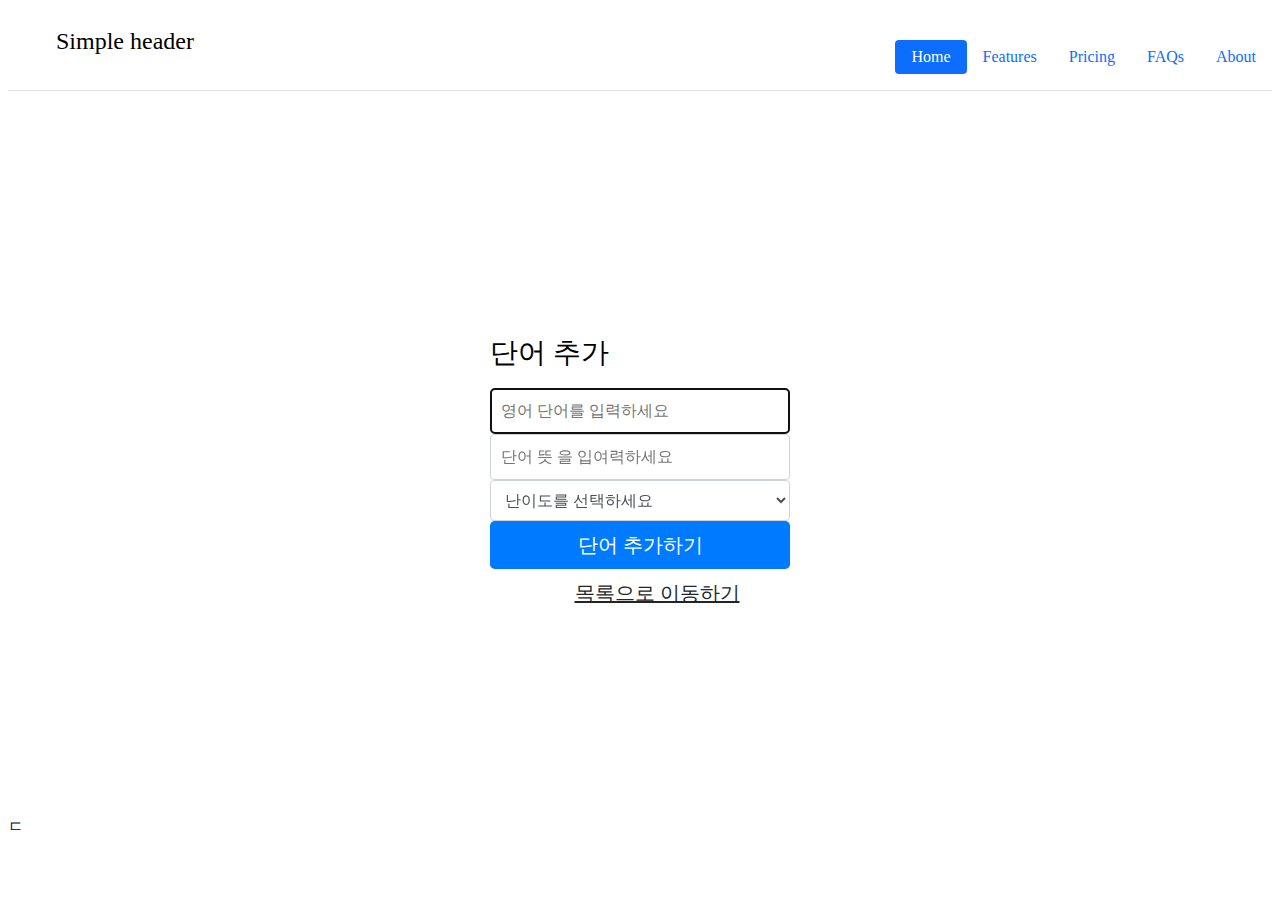
==== add.html @ 437aefdc "1차완료" ====
<!DOCTYPE html>
<html lang="en">
<head>
    <meta charset="UTF-8">
    <meta http-equiv="X-UA-Compatible" content="IE=edge">
    <meta name="viewport" content="width=device-width, initial-scale=1.0">
    <title>Document</title>
    <style>
        
      
        .text-decoration-none {
            text-decoration: none!important;
        }
        ul {
            margin-top: 0;
        }

        
        .fs-4 {
            font-size: 1.5rem!important;
        }
        .me-md-auto {
            margin-right: auto!important;
        }
        .nav {
            display: flex;
            flex-wrap: wrap;
            padding-left: 0;
            margin-bottom: 0;
            list-style-type:none;
        }
        .nav-pills .nav-link.active, .nav-pills .show .nav-link {
            color: #fff;
            background-color: #0d6efd;
        }
        
        table { 
             width: 100%;
             border-collapse : collapse; 
        }

        .nav-pills .nav-link {
            background: 0 0;
            border: 0;
            border-radius: 0.25rem;
        }
        ul {
            margin-block-start: 1em;
            margin-block-end: 1em;
            margin-inline-start: 0px;
            margin-inline-end: 0px;
            padding-inline-start: 40px;
        }
        .nav-pills .nav-link {
            background: 0 0;
            border: 0;
            border-radius: 0.25rem;
        }

        .nav-link {
            display: block;
            padding: 0.5rem 1rem;
            color: #0d6efd;
            text-decoration: none;
            transition: color .15s ease-in-out,background-color .15s ease-in-out,border-color .15s ease-in-out;
        }
        .me-2 {
            margin-right: 0.5rem!important;
        }
        .bi {
            vertical-align: -0.125em;
            fill: currentColor;
        }
        .text-dark {
            --bs-text-opacity: 1;
            color: rgba(var(--bs-dark-rgb),var(--bs-text-opacity))!important;
        }
        .py-3 {
            padding-top: 1rem!important;
            padding-bottom: 1rem!important;
        }
        .d-flex {
            display: flex!important;
        }
        .mb-4 {
            margin-bottom: 1.5rem!important;
        }
        .justify-content-center {
            justify-content: center!important;
        }

        .flex-wrap {
            flex-wrap: wrap!important;
        }
        .border-bottom {
            border-bottom: 1px solid #dee2e6!important;
        }
        .align-items-center {
            align-items: center!important;
        }
        .mb-md-0 {
            margin-bottom: 0!important;
        }



        .form-signin {
            width: 100%;
            max-width: 300px;
            padding: 200px;
            margin: auto;
        }

        .mb-3, .my-3 {
            margin-bottom: 1rem!important;
        }


        img {
            vertical-align: middle;
            border-style: none;
        }

        .font-weight-normal {
            font-weight: 400!important;
        }

  
        .h3, h3 {
            font-size: 1.75rem;
        }


        .form-signin input[type="password"] {
            margin-bottom: 10px;
            border-top-left-radius: 0;
            border-top-right-radius: 0;
        }

        label {
            display: inline-block;
            margin-bottom: 0.5rem;
        }

        .form-signin input[type="email"] {
            margin-bottom: -1px;
            border-bottom-right-radius: 0;
            border-bottom-left-radius: 0;
        }

        .form-signin .form-control {
            position: relative;
            box-sizing: border-box;
            height: auto;
            padding: 10px;
            font-size: 16px;
        }

        .form-control {
            display: block;
            width: 100%;
            height: calc(1.5em + 0.75rem + 2px);
            padding: 0.375rem 0.75rem;
            font-size: 1rem;
            font-weight: 400;
            line-height: 1.5;
            color: #495057;
            background-color: #fff;
            background-clip: padding-box;
            border: 1px solid #ced4da;
            border-radius: 0.25rem;
            transition: border-color .15s ease-in-out,box-shadow .15s ease-in-out;
        }

        .sr-only {
            position: absolute;
            width: 1px;
            height: 1px;
            padding: 0;
            margin: -1px;
            overflow: hidden;
            clip: rect(0,0,0,0);
            white-space: nowrap;
            border: 0;
        }

        button, input {
            overflow: visible;
        }

        button, input, optgroup, select, textarea {
            margin: 0;
            font-family: inherit;
            font-size: inherit;
            line-height: inherit;
        }

        button, select {
            text-transform: none;
        }
        button, input {
            overflow: visible;
        }
        button, input, optgroup, select, textarea {
            margin: 0;
            font-family: inherit;
            font-size: inherit;
            line-height: inherit;
        }

        button {
            border-radius: 0;
        }

        .btn:not(:disabled):not(.disabled) {
            cursor: pointer;
        }
        [type=button]:not(:disabled), [type=reset]:not(:disabled), [type=submit]:not(:disabled), button:not(:disabled) {
            cursor: pointer;
        }
        .btn-block {
            display: block;
            width: 100%;
        }
        .btn-group-lg>.btn, .btn-lg {
            padding: 0.5rem 1rem;
            font-size: 1.25rem;
            line-height: 1.5;
            border-radius: 0.3rem;
        }
        .btn-primary {
            color: #fff;
            background-color: #007bff;
            border-color: #007bff;
        }
        .btn {
            display: inline-block;
            font-weight: 400;
            color: #212529;
            text-align: center;
            vertical-align: middle;
            -webkit-user-select: none;
            -moz-user-select: none;
            -ms-user-select: none;
            user-select: none;
            background-color: transparent;
            border: 1px solid transparent;
            padding: 0.375rem 0.75rem;
            font-size: 1rem;
            line-height: 1.5;
            border-radius: 0.25rem;
            transition: color .15s ease-in-out,background-color .15s ease-in-out,border-color .15s ease-in-out,box-shadow .15s ease-in-out;
        }
        [type=button], [type=reset], [type=submit], button {
            -webkit-appearance: button;
        }

        input[type=checkbox], input[type=radio] {
            box-sizing: border-box;
            padding: 0;
        }
        .btn:not(:disabled):not(.disabled) {
            cursor: pointer;
        }

        .text-muted {
            color: #6c757d!important;
        }

        .mt-5, .my-5 {
            margin-top: 3rem!important;
        }
        .mb-3, .my-3 {
            margin-bottom: 1rem!important;
        }
        .btn:not(:disabled):not(.disabled) {
            cursor: pointer;
        }
        .btn-block {
            display: block;
            width: 100%;
        }

        .btn-primary {
            color: #fff;
            background-color: #007bff;
            border-color: #007bff;
        }

        .btn {
            font-weight: 400;
            text-align: center;
            vertical-align: middle;
            user-select: none;
            border: 1px solid transparent;
            transition: color .15s ease-in-out,background-color .15s ease-in-out,border-color .15s ease-in-out,box-shadow .15s ease-in-out;
        }
        .btn-group-lg>.btn, .btn-lg {
            padding: 0.5rem 1rem;
            font-size: 1.25rem;
            line-height: 1.5;
            border-radius: 0.3rem;
        }

    </style>

    <script language="javascript">

        function alerttest(){
            alert("영어 단어가 추가 되었습니다!");

        }

    </script>
</head>
<body>
    <div class="container">
        <header class="d-flex flex-wrap justify-content-center py-3 mb-4 border-bottom">
          <a href="/" class="d-flex align-items-center mb-3 mb-md-0 me-md-auto text-dark text-decoration-none">
            <svg class="bi me-2" width="40" height="32"><use xlink:href="#bootstrap"></use></svg>
            <span class="fs-4">Simple header</span>
          </a>
    
          <ul class="nav nav-pills">
            <li class="nav-item"><a href="#" class="nav-link active" aria-current="page">Home</a></li>
            <li class="nav-item"><a href="#" class="nav-link">Features</a></li>
            <li class="nav-item"><a href="#" class="nav-link">Pricing</a></li>
            <li class="nav-item"><a href="#" class="nav-link">FAQs</a></li>
            <li class="nav-item"><a href="#" class="nav-link">About</a></li>
          </ul>
        </header>

        <form class="form-signin">
            
            <h1 class="h3 mb-3 font-weight-normal"> 단어 추가</h1>

            <label for = "inputWordEnglish"class = "sr-only">영어 단어</label >
                <input type = "text"id = "inputWordEnglish"class = "form-control"placeholder = "영어 단어를 입력하세요"required="" autofocus=""/>
                
                 <!-- Input field for Korean meaning -->
                 <label for ="inputWordKorean"class ="sr-only">단어 뜻 </label >
                 <input type ="text"id ="inputWordKorean"class ="form-control"placeholder ="단어 뜻 을 입여력하세요"required=""/>

                 <label for="inputDifficulty" class="sr-only">난이도</label>
                 <select id="inputDifficulty" class="form-control">
                     <option selected>난이도를 선택하세요</option>
                     <option value="1">1</option>
                     <option value="2">2</option>
                     <option value="3">3</option>
                 </select>
     
            <button onclick="alerttest()" class="btn btn-lg btn-primary btn-block" type="submit">단어 추가하기</button>
            
            <a href="index.html" class = "btn btn-lg btn-secondary btn-block">목록으로 이동하기</a>
        </form>
      </div> ㄷ
    
      

      
</body>
</html>
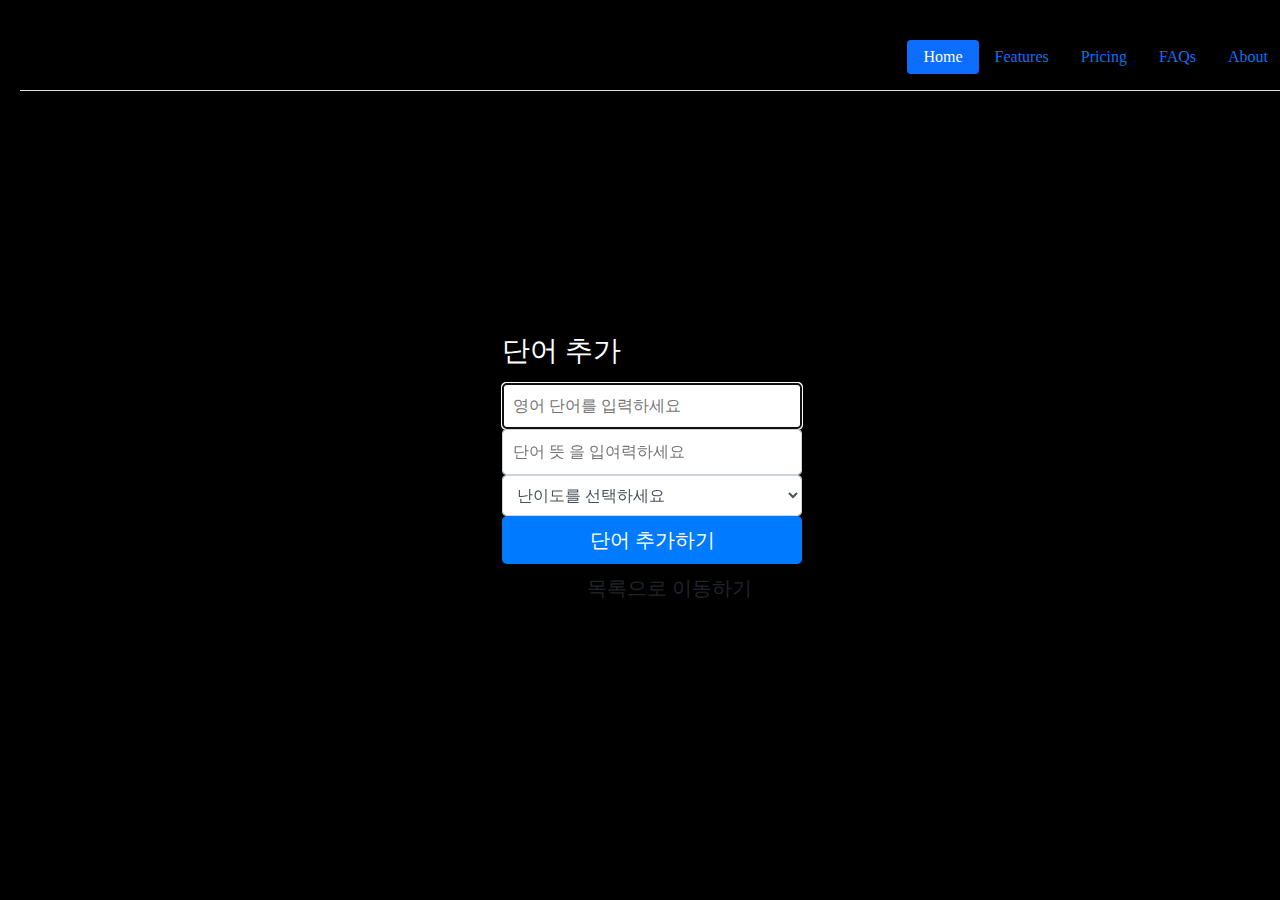
==== commit 05a497b6: "css 파일 추가" ====
--- a/add.html
+++ b/add.html
@@ -5,304 +5,7 @@
     <meta http-equiv="X-UA-Compatible" content="IE=edge">
     <meta name="viewport" content="width=device-width, initial-scale=1.0">
     <title>Document</title>
-    <style>
-        
-      
-        .text-decoration-none {
-            text-decoration: none!important;
-        }
-        ul {
-            margin-top: 0;
-        }
-
-        
-        .fs-4 {
-            font-size: 1.5rem!important;
-        }
-        .me-md-auto {
-            margin-right: auto!important;
-        }
-        .nav {
-            display: flex;
-            flex-wrap: wrap;
-            padding-left: 0;
-            margin-bottom: 0;
-            list-style-type:none;
-        }
-        .nav-pills .nav-link.active, .nav-pills .show .nav-link {
-            color: #fff;
-            background-color: #0d6efd;
-        }
-        
-        table { 
-             width: 100%;
-             border-collapse : collapse; 
-        }
-
-        .nav-pills .nav-link {
-            background: 0 0;
-            border: 0;
-            border-radius: 0.25rem;
-        }
-        ul {
-            margin-block-start: 1em;
-            margin-block-end: 1em;
-            margin-inline-start: 0px;
-            margin-inline-end: 0px;
-            padding-inline-start: 40px;
-        }
-        .nav-pills .nav-link {
-            background: 0 0;
-            border: 0;
-            border-radius: 0.25rem;
-        }
-
-        .nav-link {
-            display: block;
-            padding: 0.5rem 1rem;
-            color: #0d6efd;
-            text-decoration: none;
-            transition: color .15s ease-in-out,background-color .15s ease-in-out,border-color .15s ease-in-out;
-        }
-        .me-2 {
-            margin-right: 0.5rem!important;
-        }
-        .bi {
-            vertical-align: -0.125em;
-            fill: currentColor;
-        }
-        .text-dark {
-            --bs-text-opacity: 1;
-            color: rgba(var(--bs-dark-rgb),var(--bs-text-opacity))!important;
-        }
-        .py-3 {
-            padding-top: 1rem!important;
-            padding-bottom: 1rem!important;
-        }
-        .d-flex {
-            display: flex!important;
-        }
-        .mb-4 {
-            margin-bottom: 1.5rem!important;
-        }
-        .justify-content-center {
-            justify-content: center!important;
-        }
-
-        .flex-wrap {
-            flex-wrap: wrap!important;
-        }
-        .border-bottom {
-            border-bottom: 1px solid #dee2e6!important;
-        }
-        .align-items-center {
-            align-items: center!important;
-        }
-        .mb-md-0 {
-            margin-bottom: 0!important;
-        }
-
-
-
-        .form-signin {
-            width: 100%;
-            max-width: 300px;
-            padding: 200px;
-            margin: auto;
-        }
-
-        .mb-3, .my-3 {
-            margin-bottom: 1rem!important;
-        }
-
-
-        img {
-            vertical-align: middle;
-            border-style: none;
-        }
-
-        .font-weight-normal {
-            font-weight: 400!important;
-        }
-
-  
-        .h3, h3 {
-            font-size: 1.75rem;
-        }
-
-
-        .form-signin input[type="password"] {
-            margin-bottom: 10px;
-            border-top-left-radius: 0;
-            border-top-right-radius: 0;
-        }
-
-        label {
-            display: inline-block;
-            margin-bottom: 0.5rem;
-        }
-
-        .form-signin input[type="email"] {
-            margin-bottom: -1px;
-            border-bottom-right-radius: 0;
-            border-bottom-left-radius: 0;
-        }
-
-        .form-signin .form-control {
-            position: relative;
-            box-sizing: border-box;
-            height: auto;
-            padding: 10px;
-            font-size: 16px;
-        }
-
-        .form-control {
-            display: block;
-            width: 100%;
-            height: calc(1.5em + 0.75rem + 2px);
-            padding: 0.375rem 0.75rem;
-            font-size: 1rem;
-            font-weight: 400;
-            line-height: 1.5;
-            color: #495057;
-            background-color: #fff;
-            background-clip: padding-box;
-            border: 1px solid #ced4da;
-            border-radius: 0.25rem;
-            transition: border-color .15s ease-in-out,box-shadow .15s ease-in-out;
-        }
-
-        .sr-only {
-            position: absolute;
-            width: 1px;
-            height: 1px;
-            padding: 0;
-            margin: -1px;
-            overflow: hidden;
-            clip: rect(0,0,0,0);
-            white-space: nowrap;
-            border: 0;
-        }
-
-        button, input {
-            overflow: visible;
-        }
-
-        button, input, optgroup, select, textarea {
-            margin: 0;
-            font-family: inherit;
-            font-size: inherit;
-            line-height: inherit;
-        }
-
-        button, select {
-            text-transform: none;
-        }
-        button, input {
-            overflow: visible;
-        }
-        button, input, optgroup, select, textarea {
-            margin: 0;
-            font-family: inherit;
-            font-size: inherit;
-            line-height: inherit;
-        }
-
-        button {
-            border-radius: 0;
-        }
-
-        .btn:not(:disabled):not(.disabled) {
-            cursor: pointer;
-        }
-        [type=button]:not(:disabled), [type=reset]:not(:disabled), [type=submit]:not(:disabled), button:not(:disabled) {
-            cursor: pointer;
-        }
-        .btn-block {
-            display: block;
-            width: 100%;
-        }
-        .btn-group-lg>.btn, .btn-lg {
-            padding: 0.5rem 1rem;
-            font-size: 1.25rem;
-            line-height: 1.5;
-            border-radius: 0.3rem;
-        }
-        .btn-primary {
-            color: #fff;
-            background-color: #007bff;
-            border-color: #007bff;
-        }
-        .btn {
-            display: inline-block;
-            font-weight: 400;
-            color: #212529;
-            text-align: center;
-            vertical-align: middle;
-            -webkit-user-select: none;
-            -moz-user-select: none;
-            -ms-user-select: none;
-            user-select: none;
-            background-color: transparent;
-            border: 1px solid transparent;
-            padding: 0.375rem 0.75rem;
-            font-size: 1rem;
-            line-height: 1.5;
-            border-radius: 0.25rem;
-            transition: color .15s ease-in-out,background-color .15s ease-in-out,border-color .15s ease-in-out,box-shadow .15s ease-in-out;
-        }
-        [type=button], [type=reset], [type=submit], button {
-            -webkit-appearance: button;
-        }
-
-        input[type=checkbox], input[type=radio] {
-            box-sizing: border-box;
-            padding: 0;
-        }
-        .btn:not(:disabled):not(.disabled) {
-            cursor: pointer;
-        }
-
-        .text-muted {
-            color: #6c757d!important;
-        }
-
-        .mt-5, .my-5 {
-            margin-top: 3rem!important;
-        }
-        .mb-3, .my-3 {
-            margin-bottom: 1rem!important;
-        }
-        .btn:not(:disabled):not(.disabled) {
-            cursor: pointer;
-        }
-        .btn-block {
-            display: block;
-            width: 100%;
-        }
-
-        .btn-primary {
-            color: #fff;
-            background-color: #007bff;
-            border-color: #007bff;
-        }
-
-        .btn {
-            font-weight: 400;
-            text-align: center;
-            vertical-align: middle;
-            user-select: none;
-            border: 1px solid transparent;
-            transition: color .15s ease-in-out,background-color .15s ease-in-out,border-color .15s ease-in-out,box-shadow .15s ease-in-out;
-        }
-        .btn-group-lg>.btn, .btn-lg {
-            padding: 0.5rem 1rem;
-            font-size: 1.25rem;
-            line-height: 1.5;
-            border-radius: 0.3rem;
-        }
-
-    </style>
+    <link rel="stylesheet" href="my.css"/>
 
     <script language="javascript">
 
--- a/my.css
+++ b/my.css
@@ -0,0 +1,740 @@
+.text-decoration-none {
+    text-decoration: none!important;
+}
+ul {
+    margin-top: 0;
+}
+
+
+.fs-4 {
+    font-size: 1.5rem!important;
+}
+.me-md-auto {
+    margin-right: auto!important;
+}
+.nav {
+    display: flex;
+    flex-wrap: wrap;
+    padding-left: 0;
+    margin-bottom: 0;
+    list-style-type:none;
+}
+.nav-pills .nav-link.active, .nav-pills .show .nav-link {
+    color: #fff;
+    background-color: #0d6efd;
+}
+
+table { 
+     width: 100%;
+     border-collapse : collapse; 
+}
+
+.nav-pills .nav-link {
+    background: 0 0;
+    border: 0;
+    border-radius: 0.25rem;
+}
+ul {
+    margin-block-start: 1em;
+    margin-block-end: 1em;
+    margin-inline-start: 0px;
+    margin-inline-end: 0px;
+    padding-inline-start: 40px;
+}
+.nav-pills .nav-link {
+    background: 0 0;
+    border: 0;
+    border-radius: 0.25rem;
+}
+
+.nav-link {
+    display: block;
+    padding: 0.5rem 1rem;
+    color: #0d6efd;
+    text-decoration: none;
+    transition: color .15s ease-in-out,background-color .15s ease-in-out,border-color .15s ease-in-out;
+}
+.me-2 {
+    margin-right: 0.5rem!important;
+}
+.bi {
+    vertical-align: -0.125em;
+    fill: currentColor;
+}
+.text-dark {
+    --bs-text-opacity: 1;
+    color: rgba(var(--bs-dark-rgb),var(--bs-text-opacity))!important;
+}
+.py-3 {
+    padding-top: 1rem!important;
+    padding-bottom: 1rem!important;
+}
+.d-flex {
+    display: flex!important;
+}
+.mb-4 {
+    margin-bottom: 1.5rem!important;
+}
+.justify-content-center {
+    justify-content: center!important;
+}
+
+.flex-wrap {
+    flex-wrap: wrap!important;
+}
+.border-bottom {
+    border-bottom: 1px solid #dee2e6!important;
+}
+.align-items-center {
+    align-items: center!important;
+}
+.mb-md-0 {
+    margin-bottom: 0!important;
+}
+
+
+
+.form-signin {
+    width: 100%;
+    max-width: 300px;
+    padding: 200px;
+    margin: auto;
+}
+
+.mb-3, .my-3 {
+    margin-bottom: 1rem!important;
+}
+
+
+img {
+    vertical-align: middle;
+    border-style: none;
+}
+
+.font-weight-normal {
+    font-weight: 400!important;
+}
+
+
+.h3, h3 {
+    font-size: 1.75rem;
+}
+
+
+.form-signin input[type="password"] {
+    margin-bottom: 10px;
+    border-top-left-radius: 0;
+    border-top-right-radius: 0;
+}
+
+label {
+    display: inline-block;
+    margin-bottom: 0.5rem;
+}
+
+.form-signin input[type="email"] {
+    margin-bottom: -1px;
+    border-bottom-right-radius: 0;
+    border-bottom-left-radius: 0;
+}
+
+.form-signin .form-control {
+    position: relative;
+    box-sizing: border-box;
+    height: auto;
+    padding: 10px;
+    font-size: 16px;
+}
+
+.form-control {
+    display: block;
+    width: 100%;
+    height: calc(1.5em + 0.75rem + 2px);
+    padding: 0.375rem 0.75rem;
+    font-size: 1rem;
+    font-weight: 400;
+    line-height: 1.5;
+    color: #495057;
+    background-color: #fff;
+    background-clip: padding-box;
+    border: 1px solid #ced4da;
+    border-radius: 0.25rem;
+    transition: border-color .15s ease-in-out,box-shadow .15s ease-in-out;
+}
+
+.sr-only {
+    position: absolute;
+    width: 1px;
+    height: 1px;
+    padding: 0;
+    margin: -1px;
+    overflow: hidden;
+    clip: rect(0,0,0,0);
+    white-space: nowrap;
+    border: 0;
+}
+
+button, input {
+    overflow: visible;
+}
+
+button, input, optgroup, select, textarea {
+    margin: 0;
+    font-family: inherit;
+    font-size: inherit;
+    line-height: inherit;
+}
+
+button, select {
+    text-transform: none;
+}
+button, input {
+    overflow: visible;
+}
+button, input, optgroup, select, textarea {
+    margin: 0;
+    font-family: inherit;
+    font-size: inherit;
+    line-height: inherit;
+}
+
+button {
+    border-radius: 0;
+}
+
+.btn:not(:disabled):not(.disabled) {
+    cursor: pointer;
+}
+[type=button]:not(:disabled), [type=reset]:not(:disabled), [type=submit]:not(:disabled), button:not(:disabled) {
+    cursor: pointer;
+}
+.btn-block {
+    display: block;
+    width: 100%;
+}
+.btn-group-lg>.btn, .btn-lg {
+    padding: 0.5rem 1rem;
+    font-size: 1.25rem;
+    line-height: 1.5;
+    border-radius: 0.3rem;
+}
+.btn-primary {
+    color: #fff;
+    background-color: #007bff;
+    border-color: #007bff;
+}
+.btn {
+    display: inline-block;
+    font-weight: 400;
+    color: #212529;
+    text-align: center;
+    vertical-align: middle;
+    -webkit-user-select: none;
+    -moz-user-select: none;
+    -ms-user-select: none;
+    user-select: none;
+    background-color: transparent;
+    border: 1px solid transparent;
+    padding: 0.375rem 0.75rem;
+    font-size: 1rem;
+    line-height: 1.5;
+    border-radius: 0.25rem;
+    transition: color .15s ease-in-out,background-color .15s ease-in-out,border-color .15s ease-in-out,box-shadow .15s ease-in-out;
+}
+[type=button], [type=reset], [type=submit], button {
+    -webkit-appearance: button;
+}
+
+input[type=checkbox], input[type=radio] {
+    box-sizing: border-box;
+    padding: 0;
+}
+.btn:not(:disabled):not(.disabled) {
+    cursor: pointer;
+}
+
+.text-muted {
+    color: #6c757d!important;
+}
+
+.mt-5, .my-5 {
+    margin-top: 3rem!important;
+}
+.mb-3, .my-3 {
+    margin-bottom: 1rem!important;
+}
+.btn:not(:disabled):not(.disabled) {
+    cursor: pointer;
+}
+.btn-block {
+    display: block;
+    width: 100%;
+}
+
+.btn-primary {
+    color: #fff;
+    background-color: #007bff;
+    border-color: #007bff;
+}
+
+.btn {
+    font-weight: 400;
+    text-align: center;
+    vertical-align: middle;
+    user-select: none;
+    border: 1px solid transparent;
+    transition: color .15s ease-in-out,background-color .15s ease-in-out,border-color .15s ease-in-out,box-shadow .15s ease-in-out;
+}
+.btn-group-lg>.btn, .btn-lg {
+    padding: 0.5rem 1rem;
+    font-size: 1.25rem;
+    line-height: 1.5;
+    border-radius: 0.3rem;
+}
+
+.container, .container-fluid, .container-lg, .container-md, .container-sm, .container-xl, .container-xxl {
+    width: 100%;
+    padding-right: var(--bs-gutter-x,.75rem);
+    padding-left: var(--bs-gutter-x,.75rem);
+    margin-right: auto;
+    margin-left: auto;
+}
+.text-decoration-none {
+    text-decoration: none!important;
+}
+ul {
+    margin-top: 0;
+}
+
+
+.fs-4 {
+    font-size: 1.5rem!important;
+}
+.me-md-auto {
+    margin-right: auto!important;
+}
+.nav {
+    display: flex;
+    flex-wrap: wrap;
+    padding-left: 0;
+    margin-bottom: 0;
+    list-style-type:none;
+}
+.nav-pills .nav-link.active, .nav-pills .show .nav-link {
+    color: #fff;
+    background-color: #0d6efd;
+}
+
+table { 
+     width: 50%;
+     border-collapse : collapse; 
+}
+
+.nav-pills .nav-link {
+    background: 0 0;
+    border: 0;
+    border-radius: 0.25rem;
+}
+ul {
+    margin-block-start: 1em;
+    margin-block-end: 1em;
+    margin-inline-start: 0px;
+    margin-inline-end: 0px;
+    padding-inline-start: 40px;
+}
+.nav-pills .nav-link {
+    background: 0 0;
+    border: 0;
+    border-radius: 0.25rem;
+}
+
+.nav-link {
+    display: block;
+    padding: 0.5rem 1rem;
+    color: #0d6efd;
+    text-decoration: none;
+    transition: color .15s ease-in-out,background-color .15s ease-in-out,border-color .15s ease-in-out;
+}
+.me-2 {
+    margin-right: 0.5rem!important;
+}
+.bi {
+    vertical-align: -0.125em;
+    fill: currentColor;
+}
+.text-dark {
+    --bs-text-opacity: 1;
+    color: rgba(var(--bs-dark-rgb),var(--bs-text-opacity))!important;
+}
+.py-3 {
+    padding-top: 1rem!important;
+    padding-bottom: 1rem!important;
+}
+.d-flex {
+    display: flex!important;
+}
+.mb-4 {
+    margin-bottom: 1.5rem!important;
+}
+.justify-content-center {
+    justify-content: center!important;
+}
+
+.flex-wrap {
+    flex-wrap: wrap!important;
+}
+.border-bottom {
+    border-bottom: 1px solid #dee2e6!important;
+}
+.align-items-center {
+    align-items: center!important;
+}
+.mb-md-0 {
+    margin-bottom: 0!important;
+}
+
+
+.h2, h2 {
+    font-size: 2rem;
+
+    
+}
+
+.h1, .h2, .h3, .h4, .h5, .h6, h1, h2, h3, h4, h5, h6 {
+    margin-top: 3;
+    margin-bottom: 0.5rem;
+    font-weight: 500;
+    line-height: 1.2;
+    
+}
+.table-responsive {
+    overflow-x: auto;
+    -webkit-overflow-scrolling: touch;
+    margin-top: 10px; /* 표 위쪽에 여백 추가 */
+    margin-left: 20px; /* 왼쪽에 여백 추가 */
+}
+h2 {
+    display: block;
+    margin-block-start: 0.83em;
+    margin-block-end: 0.83em;
+    margin-inline-start: 0px;
+    margin-inline-end: 0px;
+}
+
+.table {
+    --bs-table-bg: transparent;
+    --bs-table-accent-bg: transparent;
+    --bs-table-striped-color: #212529;
+    --bs-table-striped-bg: rgba(0, 0, 0, 0.05);
+    --bs-table-active-color: #212529;
+    --bs-table-active-bg: rgba(0, 0, 0, 0.1);
+    --bs-table-hover-color: #212529;
+    --bs-table-hover-bg: rgba(0, 0, 0, 0.075);
+    width: 100%;
+    margin-bottom: 1rem;
+    color: #212529;
+    vertical-align: top;
+    border-color: #dee2e6;
+}
+table {
+    caption-side: bottom;
+    border-collapse: collapse;
+    margin: 20px; /* 여백 설정 */
+}
+
+table>thead {
+    vertical-align: bottom;
+}
+
+tbody, td, tfoot, th, thead, tr {
+    border-color: inherit;
+    border-style: solid;
+    border-width: 0;
+}
+user agent stylesheet
+thead {
+    display: table-header-group;
+    vertical-align: middle;
+    border-color: inherit;
+}
+user agent stylesheet
+table {
+    display: table;
+    text-indent: initial;
+    border-spacing: 2px;
+}
+tbody, td, tfoot, th, thead, tr {
+border-color: inherit;
+border-style: solid;
+border-width: 0;
+}
+tr {
+display: table-row;
+vertical-align: inherit;
+}
+th, td { 
+     border : 1px solid #dee2e6; 
+     padding : 8px; 
+     text-align : left; 
+  }
+  
+  thead th { background-color:#f2f2f2; } /* 변경 */
+  
+  tbody tr:nth-child(even) { background-color:#f9f9f9; } /* 변경 */
+
+  tbody tr:hover { background-color:#eaeaea;} /* 추가 */
+
+  table { 
+     width: 100%;
+     border-collapse : collapse; 
+     margin-left: 20px; /* 왼쪽 여백 추가 */
+ }
+
+ tbody tr:hover { background-color:#eaeaea;} /* 추가 */
+  
+  /* 페이지 버튼 스타일 */
+  .pagination-container {
+      display: flex;
+      justify-content: center;
+      align-items:center;
+      margin-top: 10px;              
+  }
+
+  .pagination-container {
+    display: flex;
+    justify-content: center;
+    align-items: center;
+    margin-top: 10px;
+}
+
+.pagination-button {
+    display: inline-block;
+    padding: .5em 1em;
+    background-color: #f2f2f2;
+    color: #0d6efd;
+    border-radius: .25rem;
+    text-decoration: none;
+}
+
+.pagination-button.active,
+.pagination-button:hover {
+    background-color: #0d6efd;
+    color:#fff !important;   
+}
+add-button {
+    position: absolute;
+    top: 0;
+    right: 0;
+    margin-top: 10px;
+    margin-right: 20px;
+}
+
+.add-button a {
+    display: inline-block;
+    padding: .5em 1em;
+    background-color: #28a745; /* 초록색 */
+    color:#fff; /* 흰색 */
+    border-radius:.25rem;
+    text-decoration:none;  
+}
+
+.table-container {
+  position: relative;
+  margin-top: 10px;
+  margin-left: 20px;
+}
+
+.section-title-container {
+  display:flex; 
+  align-items:center; 
+  margin-left:-20px; 
+  margin-bottom:-10px
+}
+
+h2.section-title {
+ flex-grow :1 ;
+ margin-left :20px ;
+ margin-bottom :10px ;
+}
+
+.modify-button {
+    display: inline-block;
+    padding: 3px 4px;
+    background-color: #a9b1ba;
+    color: #fff;
+    text-align: center;
+    border-radius: 5px;
+    font-size: 15px;
+    text-decoration: none;
+}
+
+table td a {
+color: rgb(0, 0, 0);
+}
+
+table td a:hover {
+color: rgb(98, 98, 121);
+}
+
+.text-decoration-none {
+    text-decoration: none!important;
+}
+ul {
+    margin-top: 0;
+}
+
+
+.fs-4 {
+    font-size: 1.5rem!important;
+}
+.me-md-auto {
+    margin-right: auto!important;
+}
+.nav {
+    display: flex;
+    flex-wrap: wrap;
+    padding-left: 0;
+    margin-bottom: 0;
+    list-style-type:none;
+}
+.nav-pills .nav-link.active, .nav-pills .show .nav-link {
+    color: #ffffff;
+    background-color: #0d6efd;
+}
+
+table { 
+     width: 100%;
+     border-collapse : collapse; 
+}
+
+.nav-pills .nav-link {
+    background: 0 0;
+    border: 0;
+    border-radius: 0.25rem;
+}
+ul {
+    margin-block-start: 1em;
+    margin-block-end: 1em;
+    margin-inline-start: 0px;
+    margin-inline-end: 0px;
+    padding-inline-start: 40px;
+}
+.nav-pills .nav-link {
+    background: 0 0;
+    border: 0;
+    border-radius: 0.25rem;
+}
+
+.nav-link {
+    display: block;
+    padding: 0.5rem 1rem;
+    color: #0d6efd;
+    text-decoration: none;
+    transition: color .15s ease-in-out,background-color .15s ease-in-out,border-color .15s ease-in-out;
+}
+.me-2 {
+    margin-right: 0.5rem!important;
+}
+.bi {
+    vertical-align: -0.125em;
+    fill: currentColor;
+}
+.text-dark {
+    --bs-text-opacity: 1;
+    color: rgba(var(--bs-dark-rgb),var(--bs-text-opacity))!important;
+}
+.py-3 {
+    padding-top: 1rem!important;
+    padding-bottom: 1rem!important;
+}
+.d-flex {
+    display: flex!important;
+}
+.mb-4 {
+    margin-bottom: 1.5rem!important;
+}
+.justify-content-center {
+    justify-content: center!important;
+}
+
+.flex-wrap {
+    flex-wrap: wrap!important;
+}
+.border-bottom {
+    border-bottom: 1px solid #dee2e6!important;
+}
+.align-items-center {
+    align-items: center!important;
+}
+.mb-md-0 {
+    margin-bottom: 0!important;
+}
+
+body {
+    background-color: rgb(0, 0, 0);
+}   
+.px-3 {
+    padding-right: 1rem!important;
+    padding-left: 1rem!important;
+}
+h1{
+    color: #ffffff;
+}
+p{
+    color: #ffffff;
+}
+
+
+.cover-container {
+    max-width: 42em;
+}
+
+.cover-container {
+max-width: 42em;
+}
+.p-3 {
+padding: 1rem!important;
+}
+.mx-auto {
+margin-right: auto!important;
+margin-left: auto!important;
+}
+.flex-column {
+flex-direction: column!important;
+}
+.h-100 {
+height: 100%!important;
+}
+.w-100 {
+width: 100%!important;
+}
+.d-flex {
+display: flex!important;
+}
+.border-white {
+border-color: #fff!important;
+}
+.bg-white {
+--bs-bg-opacity: 1;
+background-color:#ffffff;
+}
+.btn-group-lg>.btn, .btn-lg {
+padding: 0.5rem 1rem;
+font-size: 1.25rem;
+border-radius: 0.3rem;
+}
+.fw-bold {
+font-weight: 700!important;
+}
+.btn {
+display: inline-block;
+line-height: 1.5;
+text-align: center;
+text-decoration: none;
+vertical-align: middle;
+cursor: pointer;
+-moz-user-select: none;
+user-select: none;
+border: 1px solid transparent;
+transition: color .15s ease-in-out,background-color .15s ease-in-out,border-color .15s ease-in-out,box-shadow .15s ease-in-out;
+}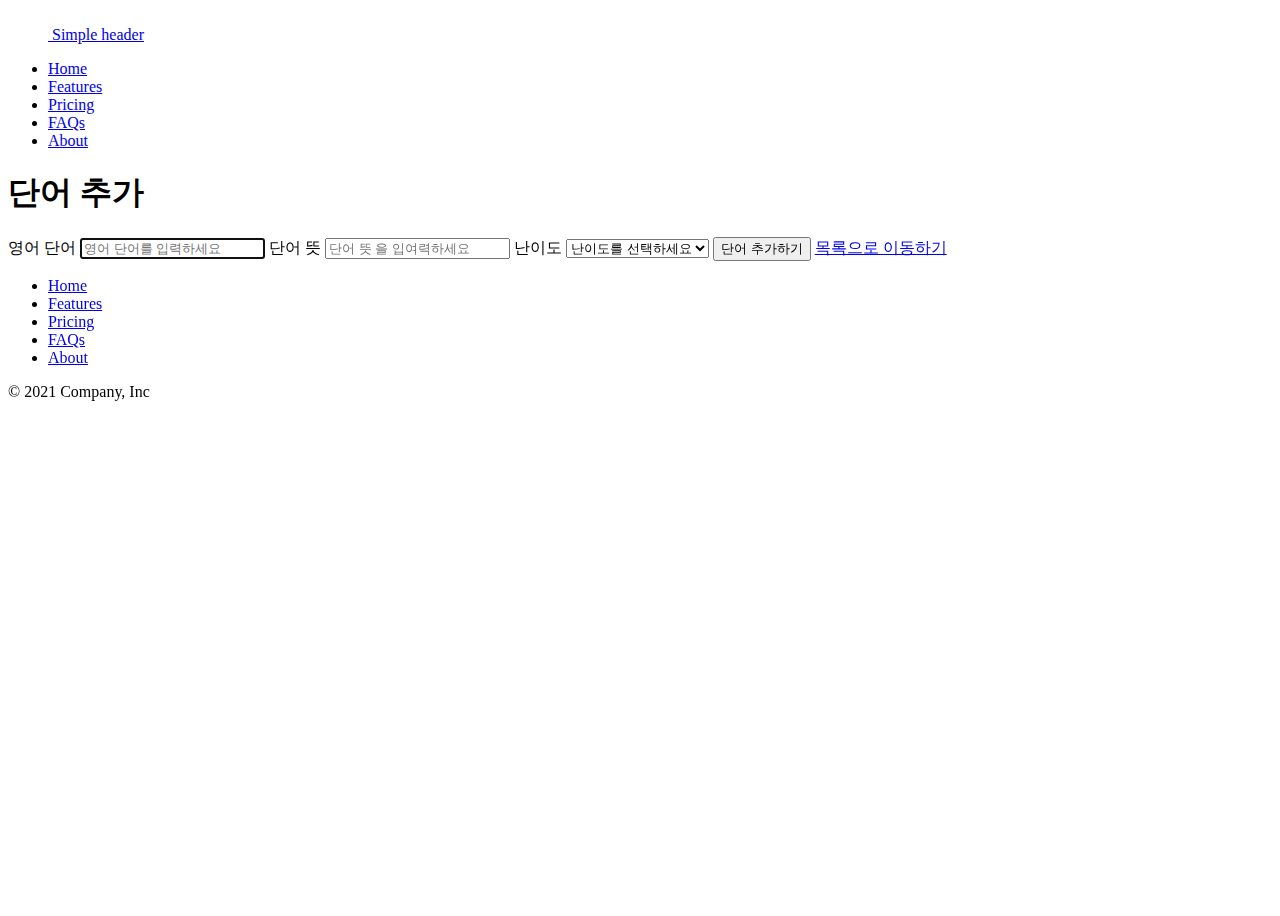
==== commit 7a8c4ef3: "css 파일 추가" ====
--- a/add.html
+++ b/add.html
@@ -5,9 +5,26 @@
     <meta http-equiv="X-UA-Compatible" content="IE=edge">
     <meta name="viewport" content="width=device-width, initial-scale=1.0">
     <title>Document</title>
-    <link rel="stylesheet" href="my.css"/>
+    <link href="https://cdn.jsdelivr.net/npm/bootstrap@5.3.1/dist/css/bootstrap.min.css" rel="stylesheet" integrity="sha384-4bw+/aepP/YC94hEpVNVgiZdgIC5+VKNBQNGCHeKRQN+PtmoHDEXuppvnDJzQIu9" crossorigin="anonymous">
+    <style>
+
+        body {
+            display: flex;
+            flex-direction: column;
+            min-height: 100vh;
+        }
+        .content {
+            flex-grow: 1;
+            display: flex;
+            align-items: center; /* Center vertically */
+        }
+        .form-signin {
+            width: 100%;
+        }
+    </style>
 
     <script language="javascript">
+
 
         function alerttest(){
             alert("영어 단어가 추가 되었습니다!");
@@ -17,7 +34,7 @@
     </script>
 </head>
 <body>
-    <div class="container">
+    <div class="container ">
         <header class="d-flex flex-wrap justify-content-center py-3 mb-4 border-bottom">
           <a href="/" class="d-flex align-items-center mb-3 mb-md-0 me-md-auto text-dark text-decoration-none">
             <svg class="bi me-2" width="40" height="32"><use xlink:href="#bootstrap"></use></svg>
@@ -34,29 +51,41 @@
         </header>
 
         <form class="form-signin">
-            
-            <h1 class="h3 mb-3 font-weight-normal"> 단어 추가</h1>
+                    <h1 class="h3 mb-3 font-weight-normal"> 단어 추가</h1>
 
-            <label for = "inputWordEnglish"class = "sr-only">영어 단어</label >
-                <input type = "text"id = "inputWordEnglish"class = "form-control"placeholder = "영어 단어를 입력하세요"required="" autofocus=""/>
+                <label for = "inputWordEnglish"class = "sr-only">영어 단어</label >
+                    <input type = "text"id = "inputWordEnglish"class = "form-control"placeholder = "영어 단어를 입력하세요"required="" autofocus=""/>
+                    
+                    <!-- Input field for Korean meaning -->
+                    <label for ="inputWordKorean"class ="sr-only">단어 뜻 </label >
+                    <input type ="text"id ="inputWordKorean"class ="form-control"placeholder ="단어 뜻 을 입여력하세요"required=""/>
+
+                    <label for="inputDifficulty" class="sr-only">난이도</label>
+                    <select id="inputDifficulty" class="form-control">
+                        <option selected>난이도를 선택하세요</option>
+                        <option value="1">1</option>
+                        <option value="2">2</option>
+                        <option value="3">3</option>
+                    </select>
+        
+                <button onclick="alerttest()" class="btn btn-lg btn-primary btn-block" type="submit">단어 추가하기</button>
                 
-                 <!-- Input field for Korean meaning -->
-                 <label for ="inputWordKorean"class ="sr-only">단어 뜻 </label >
-                 <input type ="text"id ="inputWordKorean"class ="form-control"placeholder ="단어 뜻 을 입여력하세요"required=""/>
+                <a href="index.html" class = "btn btn-lg btn-secondary btn-block">목록으로 이동하기</a>  
+        </form>
+      </div> 
 
-                 <label for="inputDifficulty" class="sr-only">난이도</label>
-                 <select id="inputDifficulty" class="form-control">
-                     <option selected>난이도를 선택하세요</option>
-                     <option value="1">1</option>
-                     <option value="2">2</option>
-                     <option value="3">3</option>
-                 </select>
-     
-            <button onclick="alerttest()" class="btn btn-lg btn-primary btn-block" type="submit">단어 추가하기</button>
-            
-            <a href="index.html" class = "btn btn-lg btn-secondary btn-block">목록으로 이동하기</a>
-        </form>
-      </div> ㄷ
+      <div class="container">
+        <footer class="py-3 my-4">
+          <ul class="nav justify-content-center border-bottom pb-3 mb-3">
+            <li class="nav-item"><a href="#" class="nav-link px-2 text-muted">Home</a></li>
+            <li class="nav-item"><a href="#" class="nav-link px-2 text-muted">Features</a></li>
+            <li class="nav-item"><a href="#" class="nav-link px-2 text-muted">Pricing</a></li>
+            <li class="nav-item"><a href="#" class="nav-link px-2 text-muted">FAQs</a></li>
+            <li class="nav-item"><a href="#" class="nav-link px-2 text-muted">About</a></li>
+          </ul>
+          <p class="text-center text-muted">© 2021 Company, Inc</p>
+        </footer>
+      </div>
     
       
 
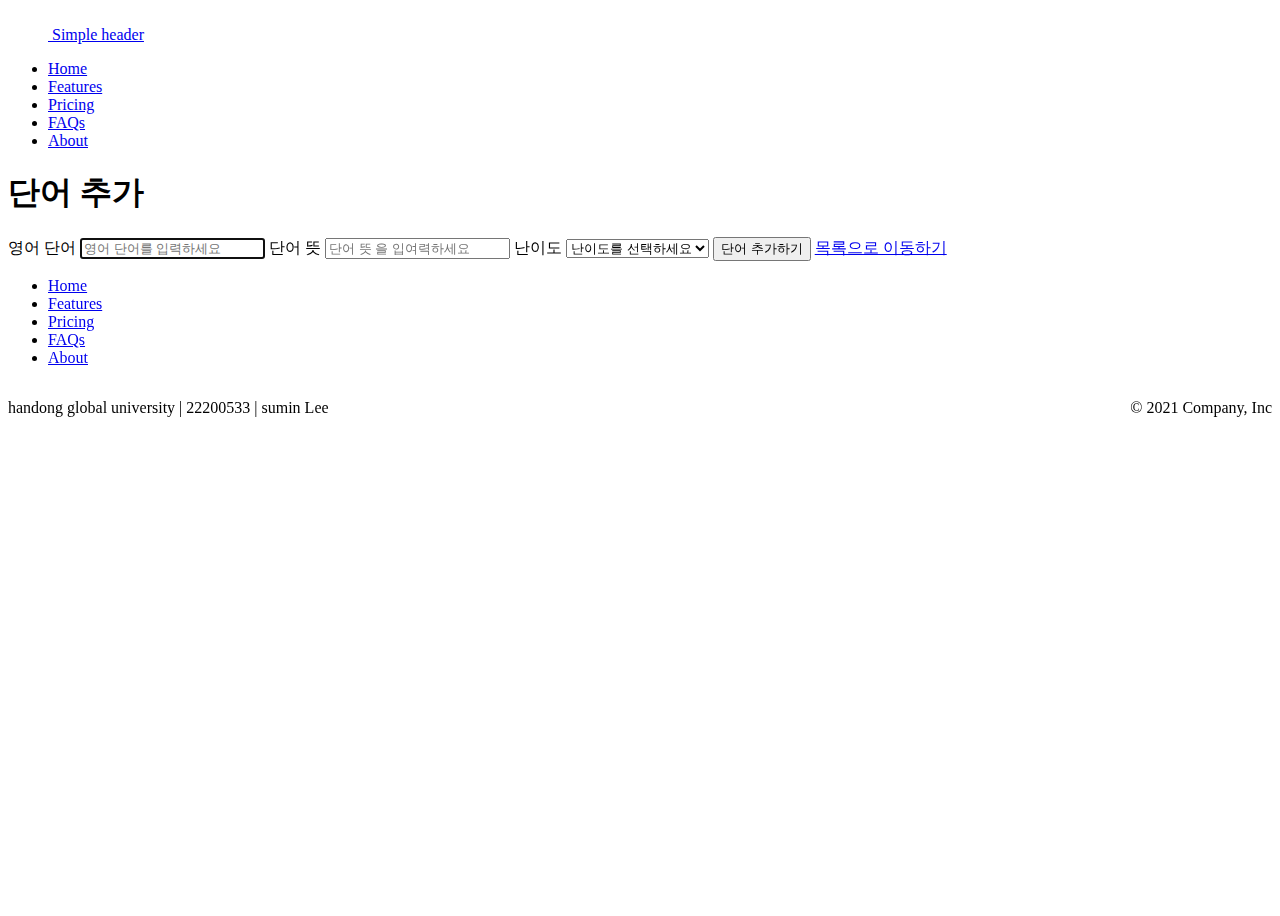
==== commit eb1fe203: "푸터수정" ====
--- a/add.html
+++ b/add.html
@@ -25,11 +25,37 @@
 
     <script language="javascript">
 
+        function alerttest(event){
+        event.preventDefault(); // Prevent form from submitting immediately
 
-        function alerttest(){
-            alert("영어 단어가 추가 되었습니다!");
+        var englishWord = document.getElementById('inputWordEnglish').value;
+        var koreanWord = document.getElementById('inputWordKorean').value;
+        var difficulty = document.getElementById('inputDifficulty').value;
 
+        // Check if all fields are filled
+        if (englishWord === '' || koreanWord === '' || difficulty === '난이도를 선택하세요') {
+            alert("영어단어, 단어뜻, 난이도를 다 입력해주세요!");
+            return false;
         }
+
+        // Check if english word is in English
+        var englishRegex = /^[A-Za-z\s]+$/;
+        if (!englishRegex.test(englishWord)) {
+            alert("영어단어에는 영문만 입력해주세요!");
+            return false;
+        }
+
+       // Check if Korean word is in Korean
+       var nonEnglishRegex = /^[^A-Za-z]*$/; 
+        if (!nonEnglishRegex.test(koreanWord)) {
+            alert("단어 뜻에는 한글만 입력해주세요!");
+            return false;
+        }
+
+       alert("영어 단어가 추가 되었습니다!");
+
+       return true; // If everything checks out, proceed with form submission
+    }
 
     </script>
 </head>
@@ -50,8 +76,8 @@
           </ul>
         </header>
 
-        <form class="form-signin">
-                    <h1 class="h3 mb-3 font-weight-normal"> 단어 추가</h1>
+        <form class="form-signin" onsubmit="return alerttest(event)">
+                <h1 class="h3 mb-3 font-weight-normal"> 단어 추가</h1>
 
                 <label for = "inputWordEnglish"class = "sr-only">영어 단어</label >
                     <input type = "text"id = "inputWordEnglish"class = "form-control"placeholder = "영어 단어를 입력하세요"required="" autofocus=""/>
@@ -83,7 +109,17 @@
             <li class="nav-item"><a href="#" class="nav-link px-2 text-muted">FAQs</a></li>
             <li class="nav-item"><a href="#" class="nav-link px-2 text-muted">About</a></li>
           </ul>
-          <p class="text-center text-muted">© 2021 Company, Inc</p>
+          <div>
+            <div style="float:left">
+             
+              <p class="text-muted">handong global university | 22200533 | sumin Lee</p>
+              
+           </div>
+  
+           <div style="float:right">
+            
+            <p class="text-muted">© 2021 Company, Inc</p>
+         </div>
         </footer>
       </div>
     
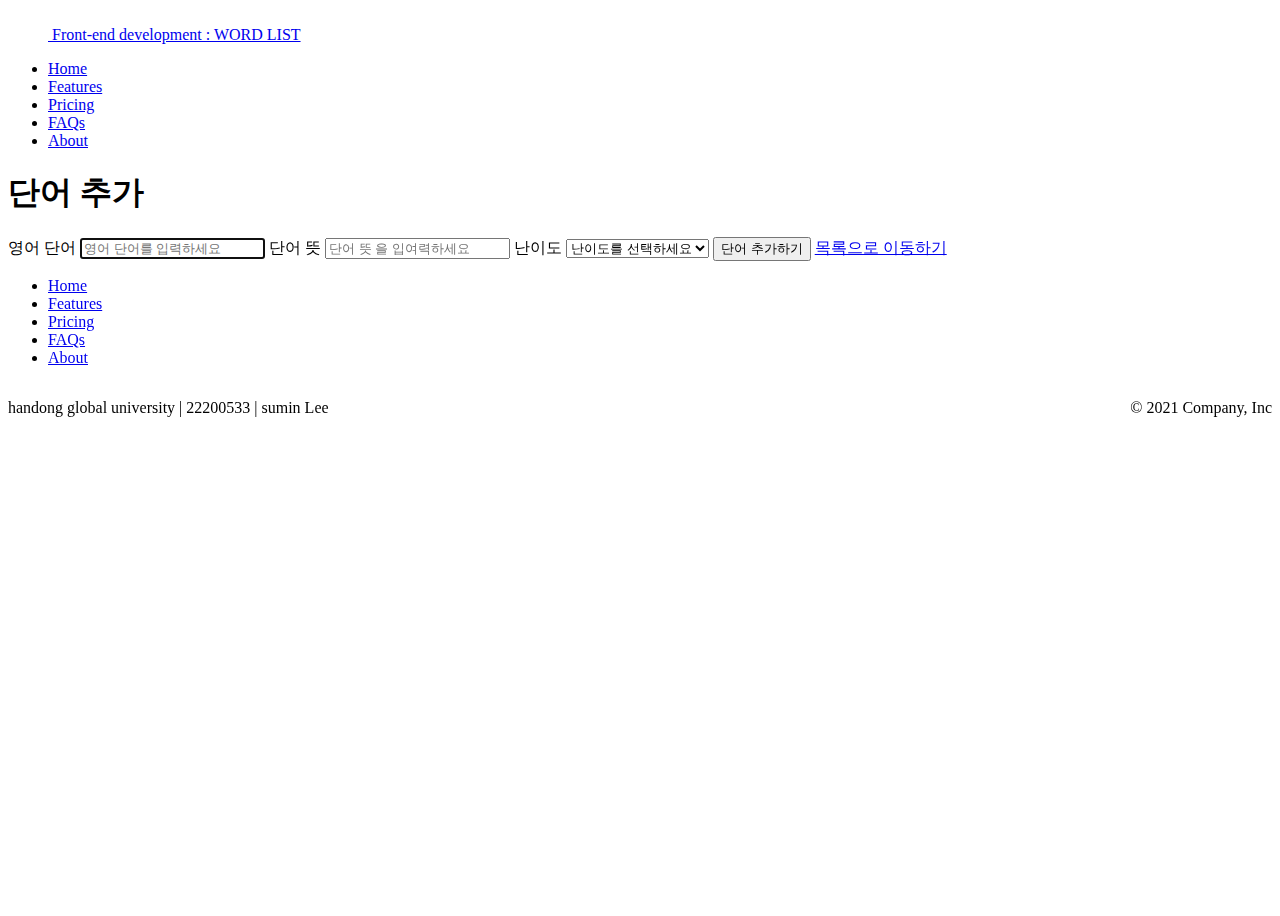
==== commit 82b3aaef: "헤더수정" ====
--- a/add.html
+++ b/add.html
@@ -64,7 +64,7 @@
         <header class="d-flex flex-wrap justify-content-center py-3 mb-4 border-bottom">
           <a href="/" class="d-flex align-items-center mb-3 mb-md-0 me-md-auto text-dark text-decoration-none">
             <svg class="bi me-2" width="40" height="32"><use xlink:href="#bootstrap"></use></svg>
-            <span class="fs-4">Simple header</span>
+            <span class="fs-4">Front-end development : WORD LIST</span>
           </a>
     
           <ul class="nav nav-pills">
